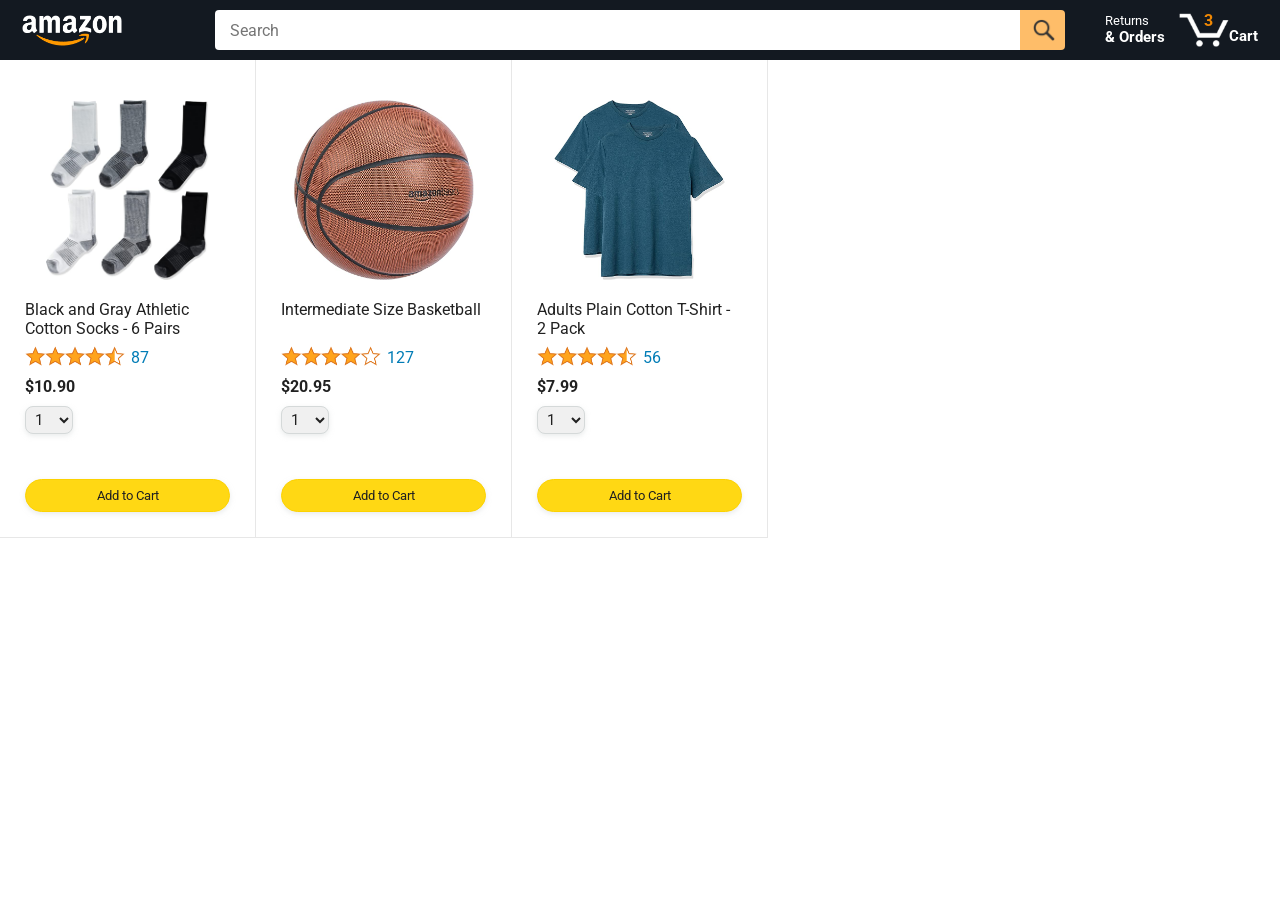
==== amazon.html @ 20e14509 "first commit" ====
<!DOCTYPE html>
<html>
  <head>
    <title>Amazon Project</title>

    <!-- This code is needed for responsive design to work.
      (Responsive design = make the website look good on
      smaller screen sizes like a phone or a tablet). -->
    <meta name="viewport" content="width=device-width, initial-scale=1">

    <!-- Load a font called Roboto from Google Fonts. -->
    <link rel="preconnect" href="https://fonts.googleapis.com">
    <link rel="preconnect" href="https://fonts.gstatic.com" crossorigin>
    <link href="https://fonts.googleapis.com/css2?family=Roboto:wght@400;500;700&display=swap" rel="stylesheet">

    <!-- Here are the CSS files for this page. -->
    <link rel="stylesheet" href="styles/shared/general.css">
    <link rel="stylesheet" href="styles/shared/amazon-header.css">
    <link rel="stylesheet" href="styles/pages/amazon.css">
  </head>
  <body>
    <div class="amazon-header">
      <div class="amazon-header-left-section">
        <a href="amazon.html" class="header-link">
          <img class="amazon-logo"
            src="images/amazon-logo-white.png">
          <img class="amazon-mobile-logo"
            src="images/amazon-mobile-logo-white.png">
        </a>
      </div>

      <div class="amazon-header-middle-section">
        <input class="search-bar" type="text" placeholder="Search">

        <button class="search-button">
          <img class="search-icon" src="images/icons/search-icon.png">
        </button>
      </div>

      <div class="amazon-header-right-section">
        <a class="orders-link header-link" href="orders.html">
          <span class="returns-text">Returns</span>
          <span class="orders-text">& Orders</span>
        </a>

        <a class="cart-link header-link" href="checkout.html">
          <img class="cart-icon" src="images/icons/cart-icon.png">
          <div class="cart-quantity">3</div>
          <div class="cart-text">Cart</div>
        </a>
      </div>
    </div>
    
    <div class="main">
      <div class="products-grid">
        <div class="product-container">
          <div class="product-image-container">
            <img class="product-image"
              src="images/products/athletic-cotton-socks-6-pairs.jpg">
          </div>

          <div class="product-name limit-text-to-2-lines">
            Black and Gray Athletic Cotton Socks - 6 Pairs
          </div>

          <div class="product-rating-container">
            <img class="product-rating-stars"
              src="images/ratings/rating-45.png">
            <div class="product-rating-count link-primary">
              87
            </div>
          </div>

          <div class="product-price">
            $10.90
          </div>

          <div class="product-quantity-container">
            <select>
              <option selected value="1">1</option>
              <option value="2">2</option>
              <option value="3">3</option>
              <option value="4">4</option>
              <option value="5">5</option>
              <option value="6">6</option>
              <option value="7">7</option>
              <option value="8">8</option>
              <option value="9">9</option>
              <option value="10">10</option>
            </select>
          </div>

          <div class="product-spacer"></div>

          <div class="added-to-cart">
            <img src="images/icons/checkmark.png">
            Added
          </div>

          <button class="add-to-cart-button button-primary">
            Add to Cart
          </button>
        </div>

        <div class="product-container">
          <div class="product-image-container">
            <img class="product-image"
              src="images/products/intermediate-composite-basketball.jpg">
          </div>

          <div class="product-name limit-text-to-2-lines">
            Intermediate Size Basketball
          </div>

          <div class="product-rating-container">
            <img class="product-rating-stars"
              src="images/ratings/rating-40.png">
            <div class="product-rating-count link-primary">
              127
            </div>
          </div>

          <div class="product-price">
            $20.95
          </div>

          <div class="product-quantity-container">
            <select>
              <option selected value="1">1</option>
              <option value="2">2</option>
              <option value="3">3</option>
              <option value="4">4</option>
              <option value="5">5</option>
              <option value="6">6</option>
              <option value="7">7</option>
              <option value="8">8</option>
              <option value="9">9</option>
              <option value="10">10</option>
            </select>
          </div>

          <div class="product-spacer"></div>

          <div class="added-to-cart">
            <img src="images/icons/checkmark.png">
            Added
          </div>

          <button class="add-to-cart-button button-primary">
            Add to Cart
          </button>
        </div>

        <div class="product-container">
          <div class="product-image-container">
            <img class="product-image"
              src="images/products/adults-plain-cotton-tshirt-2-pack-teal.jpg">
          </div>

          <div class="product-name limit-text-to-2-lines">
            Adults Plain Cotton T-Shirt - 2 Pack
          </div>

          <div class="product-rating-container">
            <img class="product-rating-stars"
              src="images/ratings/rating-45.png">
            <div class="product-rating-count link-primary">
              56
            </div>
          </div>

          <div class="product-price">
            $7.99
          </div>

          <div class="product-quantity-container">
            <select>
              <option selected value="1">1</option>
              <option value="2">2</option>
              <option value="3">3</option>
              <option value="4">4</option>
              <option value="5">5</option>
              <option value="6">6</option>
              <option value="7">7</option>
              <option value="8">8</option>
              <option value="9">9</option>
              <option value="10">10</option>
            </select>
          </div>

          <div class="product-spacer"></div>

          <div class="added-to-cart">
            <img src="images/icons/checkmark.png">
            Added
          </div>

          <button class="add-to-cart-button button-primary">
            Add to Cart
          </button>
        </div>
      </div>
    </div>
  </body>
</html>
---- styles/shared/general.css ----
body {
  font-family: Roboto, Arial;
  color: rgb(33, 33, 33);
  /* The <body> element has a default margin of 8px
     on all sides. This removes the default margins. */
  margin: 0;
}

/* <p> elements have a default margin on the top
   and bottom. This removes the default margins. */
p {
  margin: 0;
}

button {
  cursor: pointer;
}

select {
  cursor: pointer;
}

input, select, button {
  font-family: Roboto, Arial;
}

.button-primary {
  color: rgb(33, 33, 33);
  background-color: rgb(255, 216, 20);
  border: 1px solid rgb(252, 210, 0);
  border-radius: 8px;
  cursor: pointer;
  box-shadow: 0 2px 5px rgba(213, 217, 217, 0.5);
}

.button-primary:hover {
  background-color: rgb(247, 202, 0);
  border: 1px solid rgb(242, 194, 0);
}

.button-primary:active {
  background: rgb(255, 216, 20);
  border-color: rgb(252, 210, 0);
  box-shadow: none;
}

.button-secondary {
  color: rgb(33, 33, 33);
  background: white;
  border: 1px solid rgb(213, 217, 217);
  border-radius: 8px;
  cursor: pointer;
  box-shadow: 0 2px 5px rgba(213, 217, 217, 0.5);
}

.button-secondary:hover {
  background-color: rgb(247, 250, 250);
}

.button-secondary:active {
  background-color: rgb(237, 253, 255);
  box-shadow: none;
}

/* These styles will limit text to 2 lines. Anything
   beyond 2 lines will be replaced with "..."
   You can find this code by using an A.I. tool or by
   searching in Google.
   https://css-tricks.com/almanac/properties/l/line-clamp/ */
.limit-text-to-2-lines {
  display: -webkit-box;
  -webkit-line-clamp: 2;
  -webkit-box-orient: vertical;
  overflow: hidden;
}

.link-primary {
  color: rgb(1, 124, 182);
  cursor: pointer;
}

.link-primary:hover {
  color: rgb(196, 80, 0);
}

/* Styles for dropdown selectors. */
select {
  color: rgb(33, 33, 33);
  background-color: rgb(240, 240, 240);
  border: 1px solid rgb(213, 217, 217);
  border-radius: 8px;
  padding: 3px 5px;
  font-size: 15px;
  cursor: pointer;
  box-shadow: 0 2px 5px rgba(213, 217, 217, 0.5);
}

select:focus,
input:focus {
  outline: 2px solid rgb(255, 153, 0);
}
---- styles/shared/amazon-header.css ----
.amazon-header {
  background-color: rgb(19, 25, 33);
  color: white;
  padding-left: 15px;
  padding-right: 15px;

  display: flex;
  align-items: center;
  justify-content: space-between;

  position: fixed;
  top: 0;
  left: 0;
  right: 0;
  height: 60px;
}

.amazon-header-left-section {
  width: 180px;
}

@media (max-width: 800px) {
  .amazon-header-left-section {
    width: unset;
  }
}

.header-link {
  display: inline-block;
  padding: 6px;
  border-radius: 2px;
  cursor: pointer;
  text-decoration: none;
  border: 1px solid rgba(0, 0, 0, 0);
}

.header-link:hover {
  border: 1px solid white;
}

.amazon-logo {
  width: 100px;
  margin-top: 5px;
}

.amazon-mobile-logo {
  display: none;
}

@media (max-width: 575px) {
  .amazon-logo {
    display: none;
  }

  .amazon-mobile-logo {
    display: block;
    height: 35px;
    margin-top: 5px;
  }
}

.amazon-header-middle-section {
  flex: 1;
  max-width: 850px;
  margin-left: 10px;
  margin-right: 10px;
  display: flex;
}

.search-bar {
  flex: 1;
  width: 0;
  font-size: 16px;
  height: 38px;
  padding-left: 15px;
  border: none;
  border-top-left-radius: 4px;
  border-bottom-left-radius: 4px;
  border-top-right-radius: 0;
  border-bottom-right-radius: 0;
}

.search-button {
  background-color: rgb(254, 189, 105);
  border: none;
  width: 45px;
  height: 40px;
  border-top-right-radius: 4px;
  border-bottom-right-radius: 4px;
  flex-shrink: 0;
}

.search-icon {
  height: 22px;
  margin-left: 2px;
  margin-top: 3px;
}

.amazon-header-right-section {
  width: 180px;
  flex-shrink: 0;
  display: flex;
  justify-content: end;
}

.orders-link {
  color: white;
}

.returns-text {
  display: block;
  font-size: 13px;
}

.orders-text {
  display: block;
  font-size: 15px;
  font-weight: 700;
}

.cart-link {
  color: white;
  display: flex;
  align-items: center;
  position: relative;
}

.cart-icon {
  width: 50px;
}

.cart-text {
  margin-top: 12px;
  font-size: 15px;
  font-weight: 700;
}

.cart-quantity {
  color: rgb(240, 136, 4);
  font-size: 16px;
  font-weight: 700;

  position: absolute;
  top: 4px;
  left: 22px;
  
  width: 26px;
  text-align: center;
}
---- styles/pages/amazon.css ----
.main {
  margin-top: 60px;
}

.products-grid {
  display: grid;

  /* - In CSS Grid, 1fr means a column will take up the
       remaining space in the grid.
     - If we write 1fr 1fr ... 1fr; 8 times, this will
       divide the grid into 8 columns, each taking up an
       equal amount of the space.
     - repeat(8, 1fr); is a shortcut for repeating "1fr"
       8 times (instead of typing out "1fr" 8 times).
       repeat(...) is a special property that works with
       display: grid; */
  grid-template-columns: repeat(8, 1fr);
}

/* @media is used to create responsive design (making the
   website look good on any screen size). This @media
   means when the screen width is 2000px or less, we
   will divide the grid into 7 columns instead of 8. */
@media (max-width: 2000px) {
  .products-grid {
    grid-template-columns: repeat(7, 1fr);
  }
}

/* This @media means when the screen width is 1600px or
   less, we will divide the grid into 6 columns. */
@media (max-width: 1600px) {
  .products-grid {
    grid-template-columns: repeat(6, 1fr);
  }
}

@media (max-width: 1300px) {
  .products-grid {
    grid-template-columns: repeat(5, 1fr);
  }
}

@media (max-width: 1000px) {
  .products-grid {
    grid-template-columns: repeat(4, 1fr);
  }
}

@media (max-width: 800px) {
  .products-grid {
    grid-template-columns: repeat(3, 1fr);
  }
}

@media (max-width: 575px) {
  .products-grid {
    grid-template-columns: repeat(2, 1fr);
  }
}

@media (max-width: 450px) {
  .products-grid {
    grid-template-columns: 1fr;
  }
}

.product-container {
  padding-top: 40px;
  padding-bottom: 25px;
  padding-left: 25px;
  padding-right: 25px;

  border-right: 1px solid rgb(231, 231, 231);
  border-bottom: 1px solid rgb(231, 231, 231);

  display: flex;
  flex-direction: column;
}

.product-image-container {
  display: flex;
  justify-content: center;
  align-items: center;

  height: 180px;
  margin-bottom: 20px;
}

.product-image {
  /* Images will overflow their container by default. To
    prevent this, we set max-width and max-height to 100%
    so they stay inside their container. */
  max-width: 100%;
  max-height: 100%;
}

.product-name {
  height: 40px;
  margin-bottom: 5px;
}

.product-rating-container {
  display: flex;
  align-items: center;
  margin-bottom: 10px;
}

.product-rating-stars {
  width: 100px;
  margin-right: 6px;
}

.product-rating-count {
  color: rgb(1, 124, 182);
  cursor: pointer;
  margin-top: 3px;
}

.product-price {
  font-weight: 700;
  margin-bottom: 10px;
}

.product-quantity-container {
  margin-bottom: 17px;
}

.product-spacer {
  flex: 1;
}

.added-to-cart {
  color: rgb(6, 125, 98);
  font-size: 16px;

  display: flex;
  align-items: center;
  margin-bottom: 8px;

  /* At first, the "Added to cart" message will
     be invisible. Use JavaScript to change the
     opacity and make it visible. */
  opacity: 0;
}

.added-to-cart img {
  height: 20px;
  margin-right: 5px;
}

.add-to-cart-button {
  width: 100%;
  padding: 8px;
  border-radius: 50px;
}
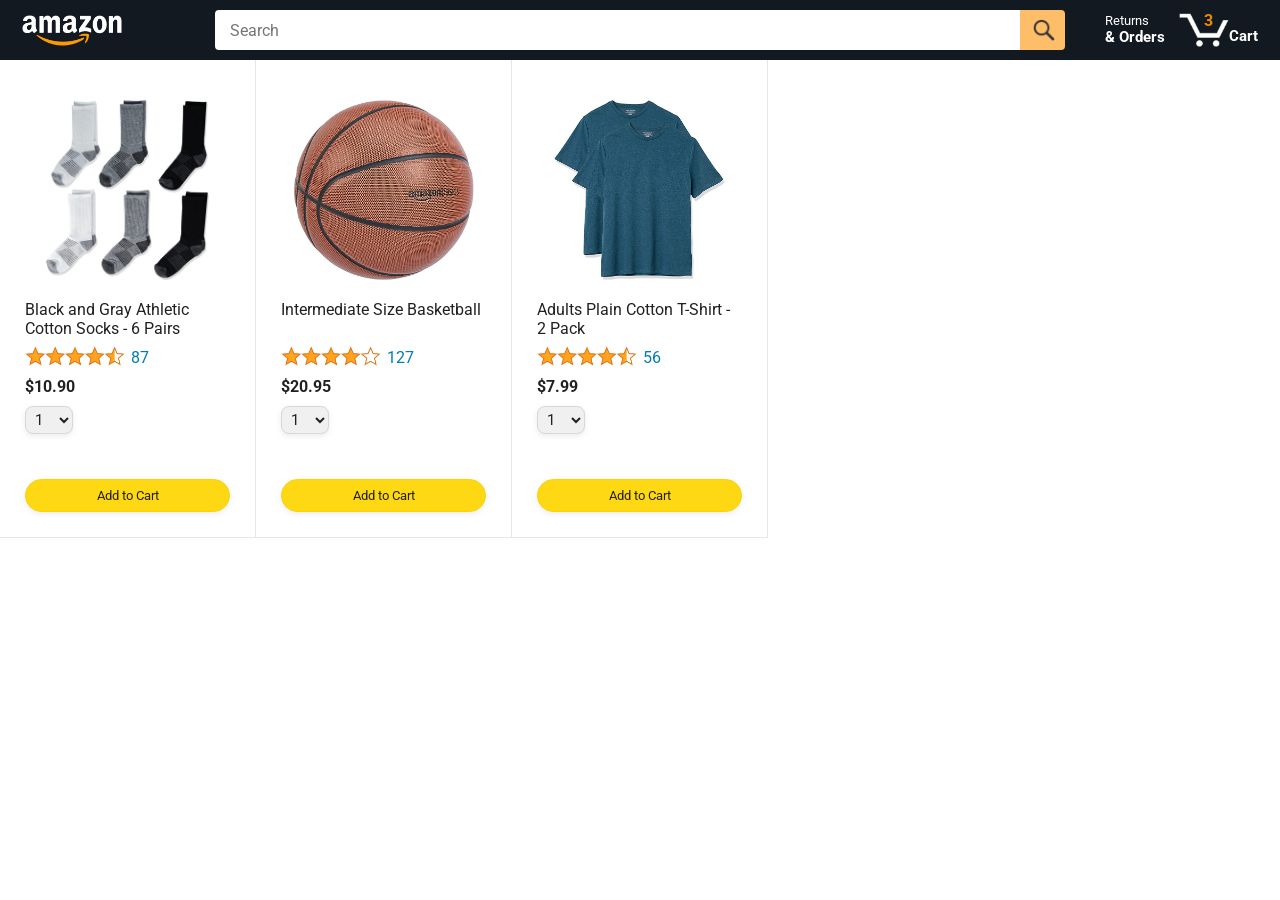
==== commit e9e7832e: "Generate HTML product elements with js script" ====
--- a/amazon.html
+++ b/amazon.html
@@ -52,154 +52,9 @@
     </div>
     
     <div class="main">
-      <div class="products-grid">
-        <div class="product-container">
-          <div class="product-image-container">
-            <img class="product-image"
-              src="images/products/athletic-cotton-socks-6-pairs.jpg">
-          </div>
-
-          <div class="product-name limit-text-to-2-lines">
-            Black and Gray Athletic Cotton Socks - 6 Pairs
-          </div>
-
-          <div class="product-rating-container">
-            <img class="product-rating-stars"
-              src="images/ratings/rating-45.png">
-            <div class="product-rating-count link-primary">
-              87
-            </div>
-          </div>
-
-          <div class="product-price">
-            $10.90
-          </div>
-
-          <div class="product-quantity-container">
-            <select>
-              <option selected value="1">1</option>
-              <option value="2">2</option>
-              <option value="3">3</option>
-              <option value="4">4</option>
-              <option value="5">5</option>
-              <option value="6">6</option>
-              <option value="7">7</option>
-              <option value="8">8</option>
-              <option value="9">9</option>
-              <option value="10">10</option>
-            </select>
-          </div>
-
-          <div class="product-spacer"></div>
-
-          <div class="added-to-cart">
-            <img src="images/icons/checkmark.png">
-            Added
-          </div>
-
-          <button class="add-to-cart-button button-primary">
-            Add to Cart
-          </button>
-        </div>
-
-        <div class="product-container">
-          <div class="product-image-container">
-            <img class="product-image"
-              src="images/products/intermediate-composite-basketball.jpg">
-          </div>
-
-          <div class="product-name limit-text-to-2-lines">
-            Intermediate Size Basketball
-          </div>
-
-          <div class="product-rating-container">
-            <img class="product-rating-stars"
-              src="images/ratings/rating-40.png">
-            <div class="product-rating-count link-primary">
-              127
-            </div>
-          </div>
-
-          <div class="product-price">
-            $20.95
-          </div>
-
-          <div class="product-quantity-container">
-            <select>
-              <option selected value="1">1</option>
-              <option value="2">2</option>
-              <option value="3">3</option>
-              <option value="4">4</option>
-              <option value="5">5</option>
-              <option value="6">6</option>
-              <option value="7">7</option>
-              <option value="8">8</option>
-              <option value="9">9</option>
-              <option value="10">10</option>
-            </select>
-          </div>
-
-          <div class="product-spacer"></div>
-
-          <div class="added-to-cart">
-            <img src="images/icons/checkmark.png">
-            Added
-          </div>
-
-          <button class="add-to-cart-button button-primary">
-            Add to Cart
-          </button>
-        </div>
-
-        <div class="product-container">
-          <div class="product-image-container">
-            <img class="product-image"
-              src="images/products/adults-plain-cotton-tshirt-2-pack-teal.jpg">
-          </div>
-
-          <div class="product-name limit-text-to-2-lines">
-            Adults Plain Cotton T-Shirt - 2 Pack
-          </div>
-
-          <div class="product-rating-container">
-            <img class="product-rating-stars"
-              src="images/ratings/rating-45.png">
-            <div class="product-rating-count link-primary">
-              56
-            </div>
-          </div>
-
-          <div class="product-price">
-            $7.99
-          </div>
-
-          <div class="product-quantity-container">
-            <select>
-              <option selected value="1">1</option>
-              <option value="2">2</option>
-              <option value="3">3</option>
-              <option value="4">4</option>
-              <option value="5">5</option>
-              <option value="6">6</option>
-              <option value="7">7</option>
-              <option value="8">8</option>
-              <option value="9">9</option>
-              <option value="10">10</option>
-            </select>
-          </div>
-
-          <div class="product-spacer"></div>
-
-          <div class="added-to-cart">
-            <img src="images/icons/checkmark.png">
-            Added
-          </div>
-
-          <button class="add-to-cart-button button-primary">
-            Add to Cart
-          </button>
-        </div>
+      <div class="products-grid js-products-grid">
       </div>
     </div>
+    <script src="scripts/amazon.js"></script>
   </body>
 </html>
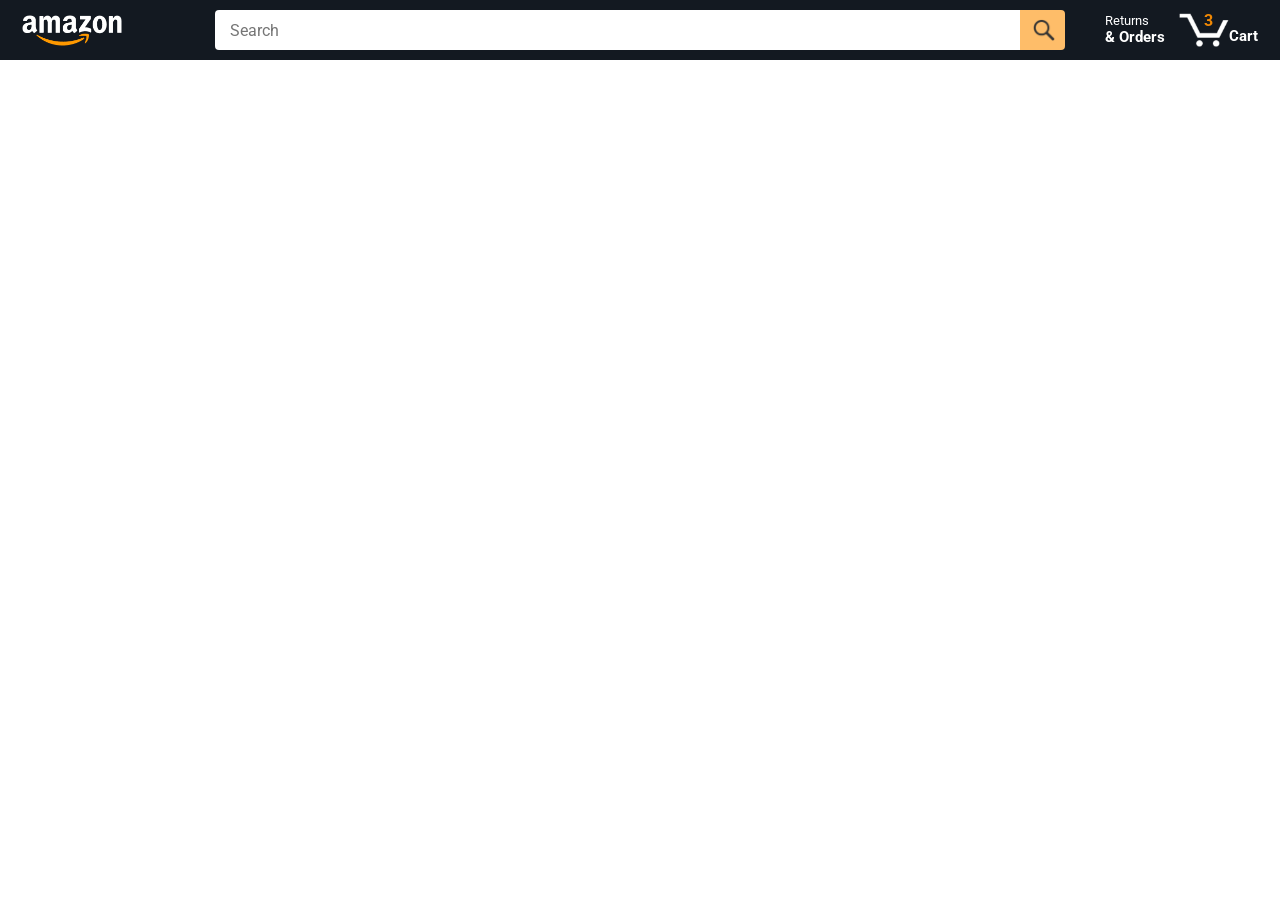
==== commit 221e05c6: "made add to cart button interactive" ====
--- a/amazon.html
+++ b/amazon.html
@@ -55,6 +55,8 @@
       <div class="products-grid js-products-grid">
       </div>
     </div>
+    <script src="data/cart.js"></script>
+    <script src="data/products.js"></script>
     <script src="scripts/amazon.js"></script>
   </body>
 </html>
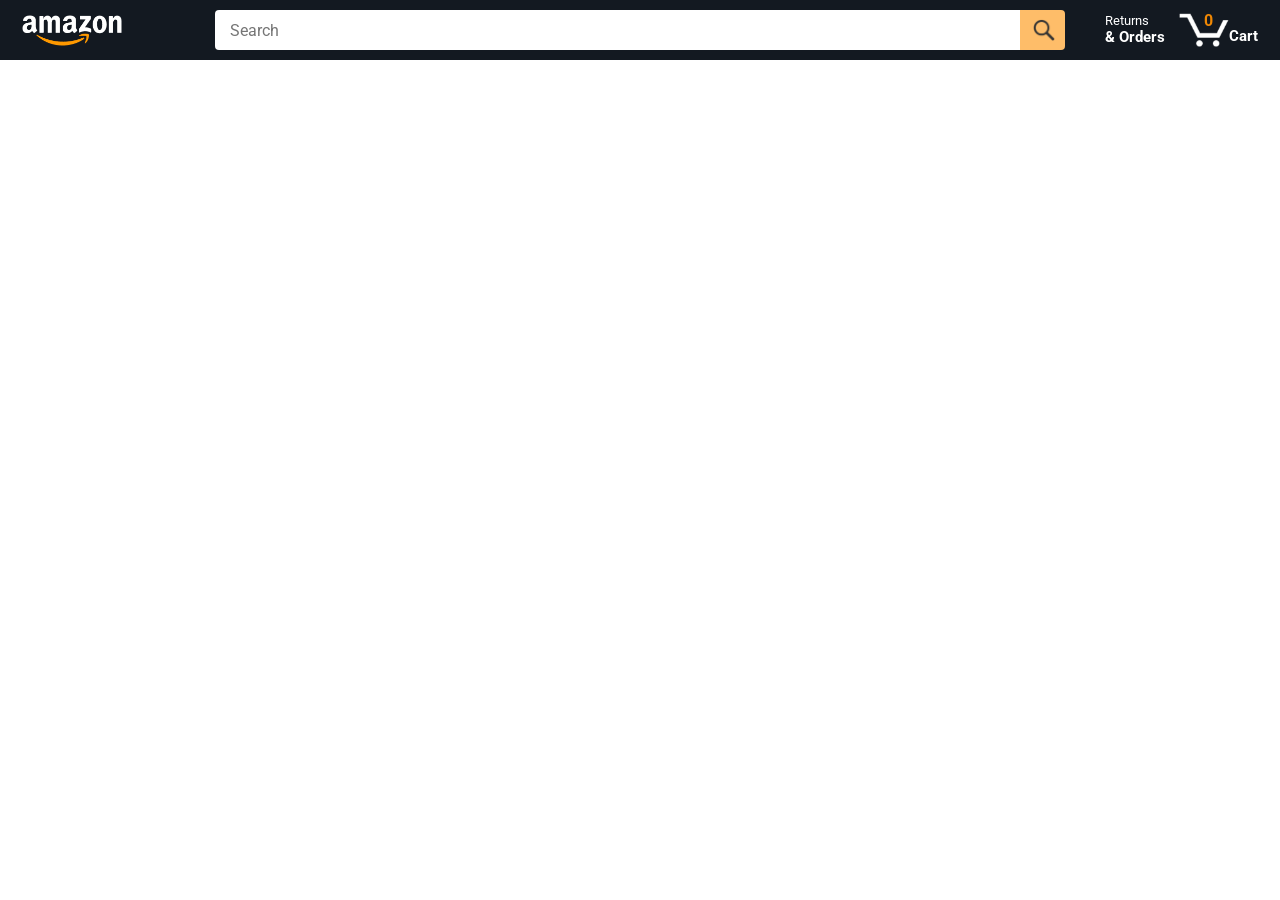
==== commit 4301bac1: "cart quantity updates when items are added to cart" ====
--- a/amazon.html
+++ b/amazon.html
@@ -45,7 +45,7 @@
 
         <a class="cart-link header-link" href="checkout.html">
           <img class="cart-icon" src="images/icons/cart-icon.png">
-          <div class="cart-quantity">3</div>
+          <div class="cart-quantity js-cart-quantity">0</div>
           <div class="cart-text">Cart</div>
         </a>
       </div>
